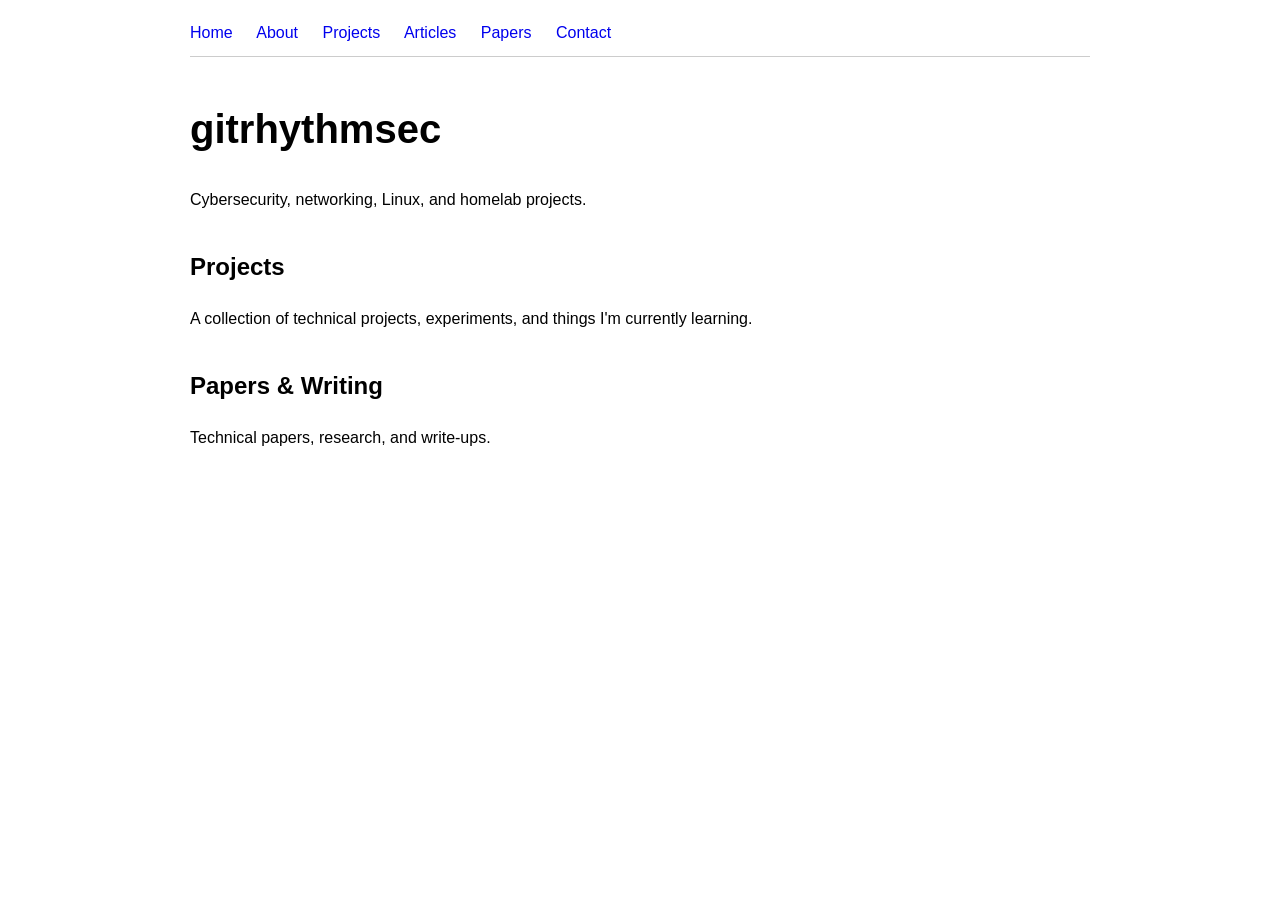
==== index.html @ f0cfb81f "Add initial site styling" ====
<!DOCTYPE html>
<html>
<head>
    <title>gitrhythmsec</title>
    <link rel="stylesheet" href="/style.css">
</head>
<body>
    <nav>
        <a href="/">Home</a>
        <a href="/about/">About</a>
        <a href="/projects/">Projects</a>
        <a href="/articles/">Articles</a>
        <a href="/papers/">Papers</a>
        <a href="/contact/">Contact</a>
    </nav>
    <h1>gitrhythmsec</h1>
    <p>
        Cybersecurity, networking, Linux, and homelab projects.
    </p>
    <h2>Projects</h2>
    <p>
        A collection of technical projects, experiments, and things I'm currently learning.
    </p>
    <h2>Papers &amp; Writing</h2>
    <p>
        Technical papers, research, and write-ups.
    </p>
</body>
</html>
---- style.css ----
body {
    font-family: Arial, sans-serif;
    max-width: 900px;
    margin: 0 auto;
    padding: 20px;
    line-height: 1.6;
}

nav {
    margin-bottom: 40px;
    padding-bottom: 10px;
    border-bottom: 1px solid #ccc;
}

nav a {
    margin-right: 20px;
    text-decoration: none;
}

h1 {
    font-size: 2.5rem;
}

h2 {
    margin-top: 35px;
}
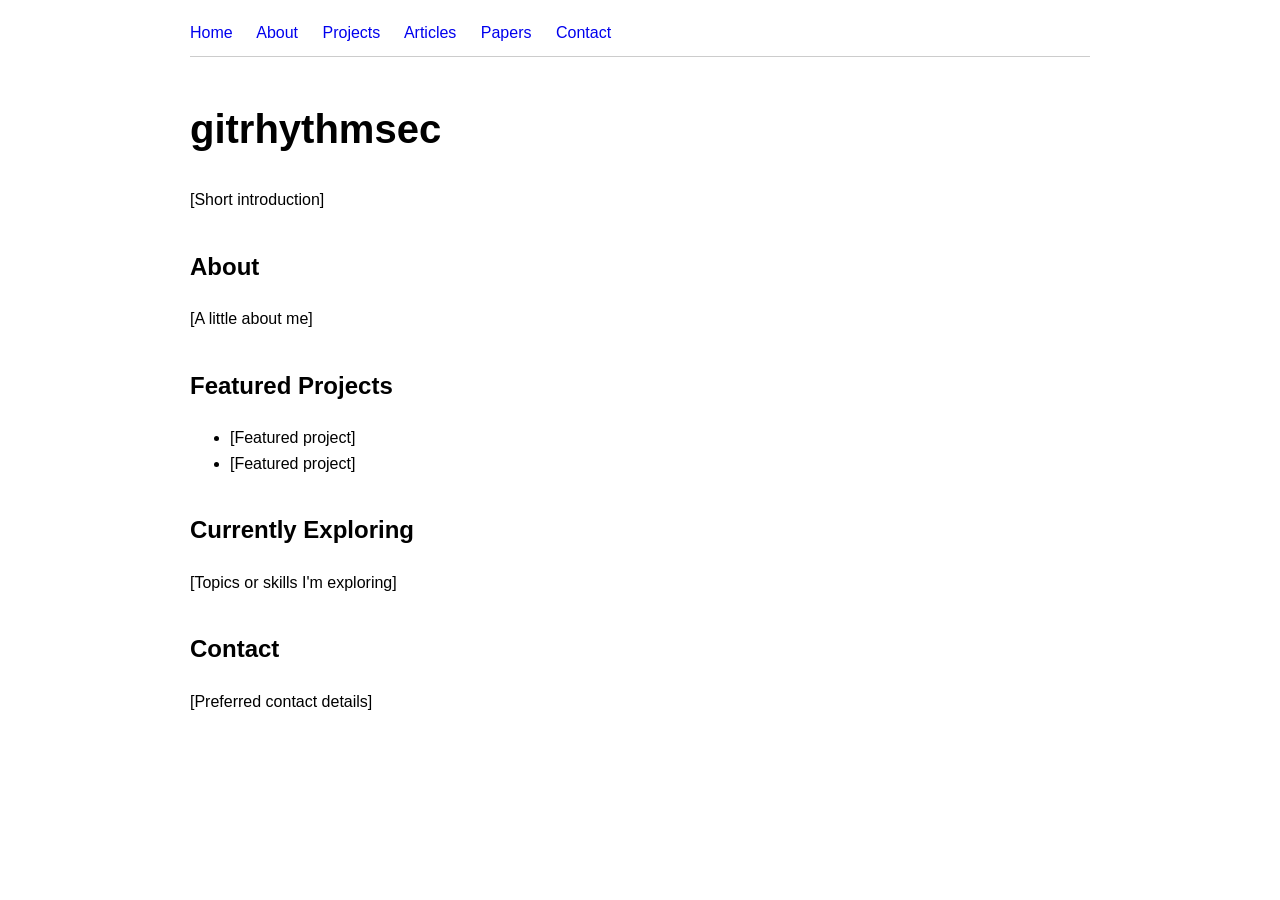
==== commit 117e7097: "Add homepage structure" ====
--- a/index.html
+++ b/index.html
@@ -2,10 +2,11 @@
 <html>
 <head>
     <title>gitrhythmsec</title>
+    <meta name="viewport" content="width=device-width, initial-scale=1.0">
     <link rel="stylesheet" href="/style.css">
 </head>
 <body>
-    <nav>
+    <nav aria-label="Main navigation">
         <a href="/">Home</a>
         <a href="/about/">About</a>
         <a href="/projects/">Projects</a>
@@ -13,17 +14,34 @@
         <a href="/papers/">Papers</a>
         <a href="/contact/">Contact</a>
     </nav>
-    <h1>gitrhythmsec</h1>
-    <p>
-        Cybersecurity, networking, Linux, and homelab projects.
-    </p>
-    <h2>Projects</h2>
-    <p>
-        A collection of technical projects, experiments, and things I'm currently learning.
-    </p>
-    <h2>Papers &amp; Writing</h2>
-    <p>
-        Technical papers, research, and write-ups.
-    </p>
+    <main>
+        <header>
+            <h1>gitrhythmsec</h1>
+            <p>[Short introduction]</p>
+        </header>
+
+        <section aria-labelledby="about-heading">
+            <h2 id="about-heading">About</h2>
+            <p>[A little about me]</p>
+        </section>
+
+        <section aria-labelledby="featured-projects-heading">
+            <h2 id="featured-projects-heading">Featured Projects</h2>
+            <ul>
+                <li>[Featured project]</li>
+                <li>[Featured project]</li>
+            </ul>
+        </section>
+
+        <section aria-labelledby="exploring-heading">
+            <h2 id="exploring-heading">Currently Exploring</h2>
+            <p>[Topics or skills I'm exploring]</p>
+        </section>
+
+        <section aria-labelledby="contact-heading">
+            <h2 id="contact-heading">Contact</h2>
+            <p>[Preferred contact details]</p>
+        </section>
+    </main>
 </body>
 </html>
--- a/style.css
+++ b/style.css
@@ -24,3 +24,10 @@
 h2 {
     margin-top: 35px;
 }
+
+@media (max-width: 600px) {
+    nav a {
+        display: block;
+        margin-bottom: 10px;
+    }
+}
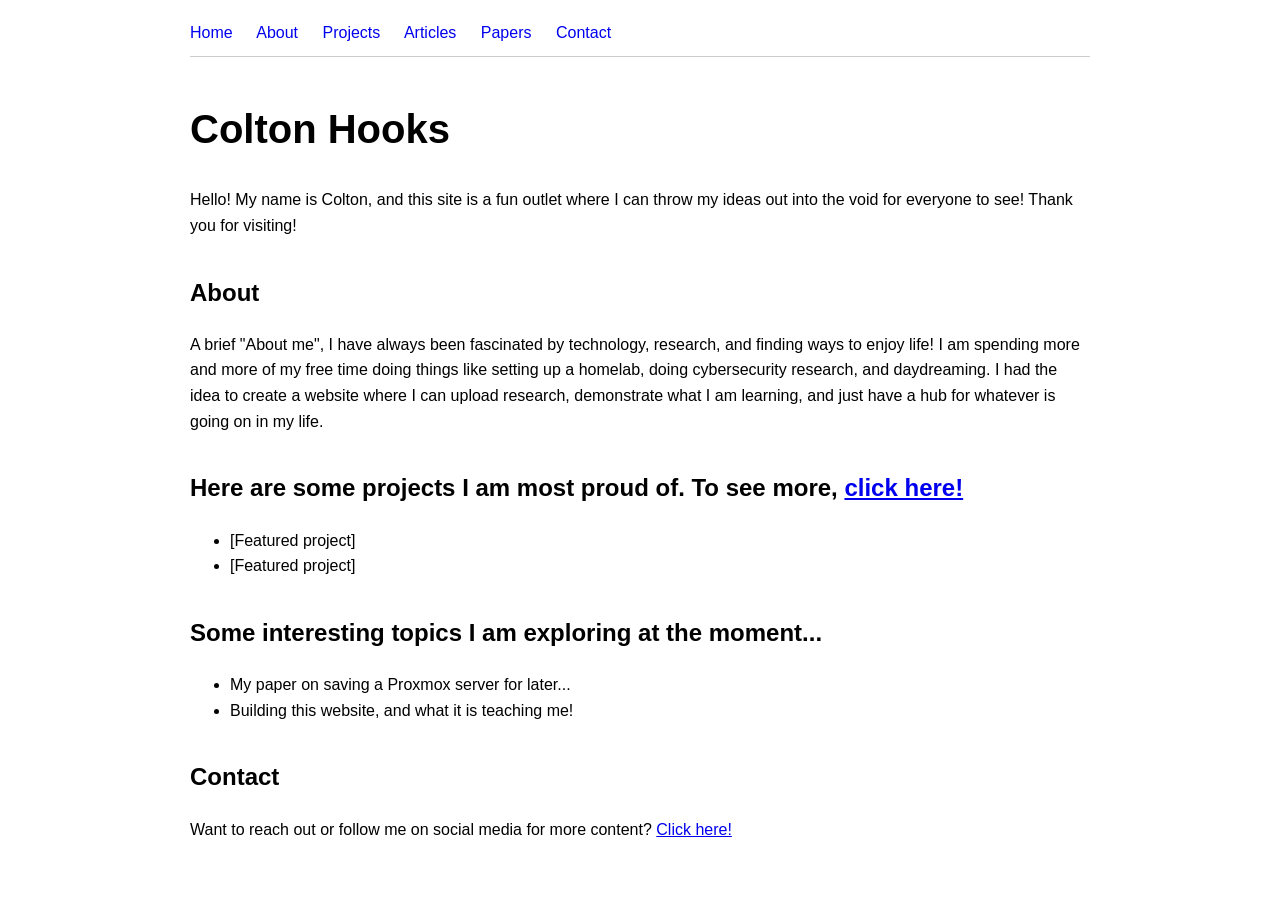
==== commit 8819cc86: "Change title and update personal introduction Updated title and content to reflect personal branding" ====
--- a/index.html
+++ b/index.html
@@ -1,7 +1,7 @@
 <!DOCTYPE html>
 <html>
 <head>
-    <title>gitrhythmsec</title>
+    <title>Colton Hooks</title>
     <meta name="viewport" content="width=device-width, initial-scale=1.0">
     <link rel="stylesheet" href="/style.css">
 </head>
@@ -16,17 +16,17 @@
     </nav>
     <main>
         <header>
-            <h1>gitrhythmsec</h1>
-            <p>[Short introduction]</p>
+            <h1>Colton Hooks</h1>
+            <p>Hello! My name is Colton, and this site is a fun outlet where I can throw my ideas out into the void for everyone to see! Thank you for visiting!</p>
         </header>
 
         <section aria-labelledby="about-heading">
             <h2 id="about-heading">About</h2>
-            <p>[A little about me]</p>
+            <p>A brief "About me", I have always been fascinated by technology, research, and finding ways to enjoy life! I am spending more and more of my free time doing things like setting up a homelab, doing cybersecurity research, and daydreaming. I had the idea to create a website where I can upload research, demonstrate what I am learning, and just have a hub for whatever is going on in my life.</p>
         </section>
 
         <section aria-labelledby="featured-projects-heading">
-            <h2 id="featured-projects-heading">Featured Projects</h2>
+            <h2 id="featured-projects-heading">Here are some projects I am most proud of. To see more, <a href="/projects/">click here!</a></h2>
             <ul>
                 <li>[Featured project]</li>
                 <li>[Featured project]</li>
@@ -34,13 +34,16 @@
         </section>
 
         <section aria-labelledby="exploring-heading">
-            <h2 id="exploring-heading">Currently Exploring</h2>
-            <p>[Topics or skills I'm exploring]</p>
+            <h2 id="exploring-heading">Some interesting topics I am exploring at the moment...</h2>
+            <ul>
+                <li>My paper on saving a Proxmox server for later...</li>
+                <li>Building this website, and what it is teaching me!</li>
+            </ul>
         </section>
 
         <section aria-labelledby="contact-heading">
             <h2 id="contact-heading">Contact</h2>
-            <p>[Preferred contact details]</p>
+            <p>Want to reach out or follow me on social media for more content? <a href="/contact/">Click here!</a></p>
         </section>
     </main>
 </body>
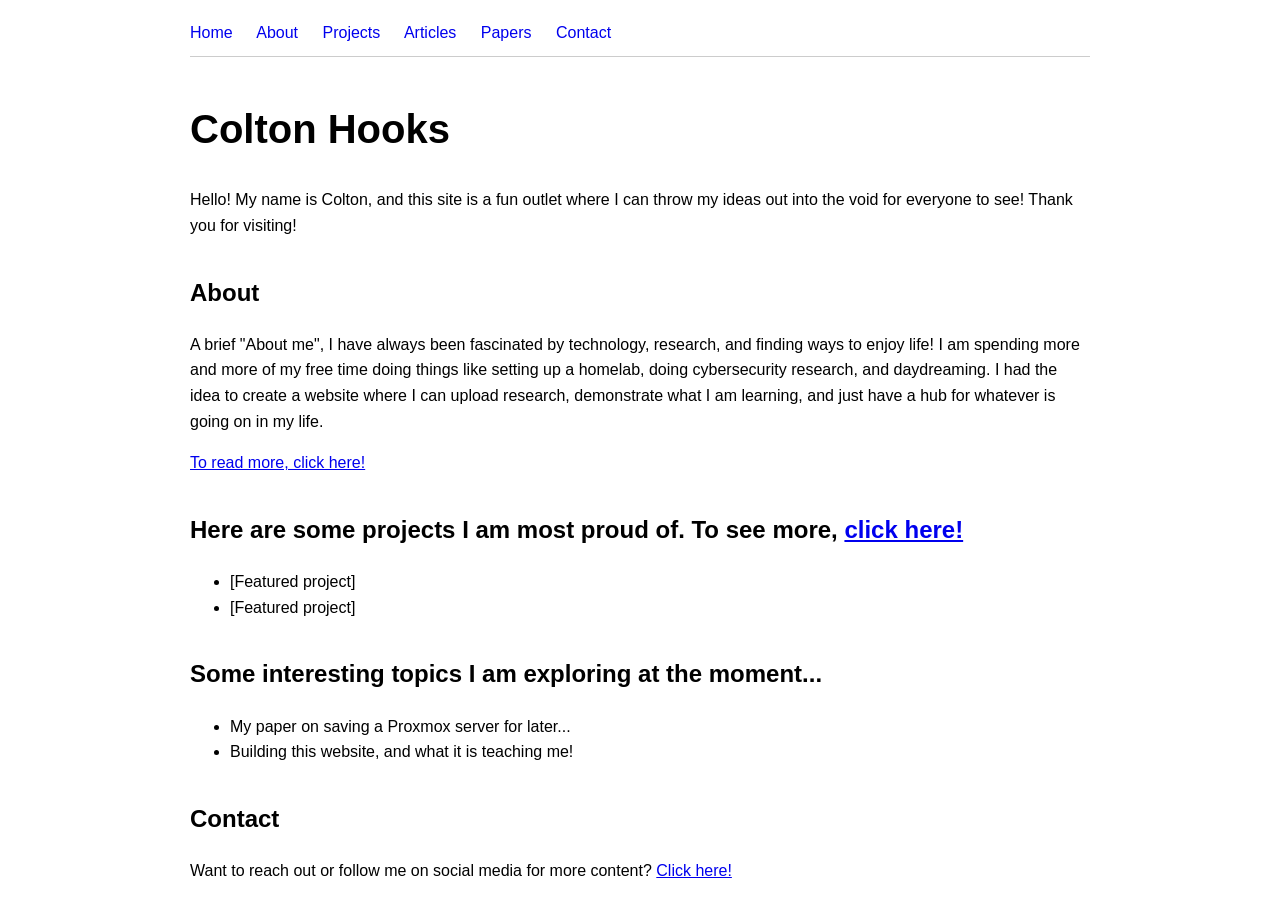
==== commit 78e098a5: "Add link to 'About' section in index.html Added the link, quick addition" ====
--- a/index.html
+++ b/index.html
@@ -23,6 +23,7 @@
         <section aria-labelledby="about-heading">
             <h2 id="about-heading">About</h2>
             <p>A brief "About me", I have always been fascinated by technology, research, and finding ways to enjoy life! I am spending more and more of my free time doing things like setting up a homelab, doing cybersecurity research, and daydreaming. I had the idea to create a website where I can upload research, demonstrate what I am learning, and just have a hub for whatever is going on in my life.</p>
+            <a href="/about/">To read more, click here!</a>
         </section>
 
         <section aria-labelledby="featured-projects-heading">
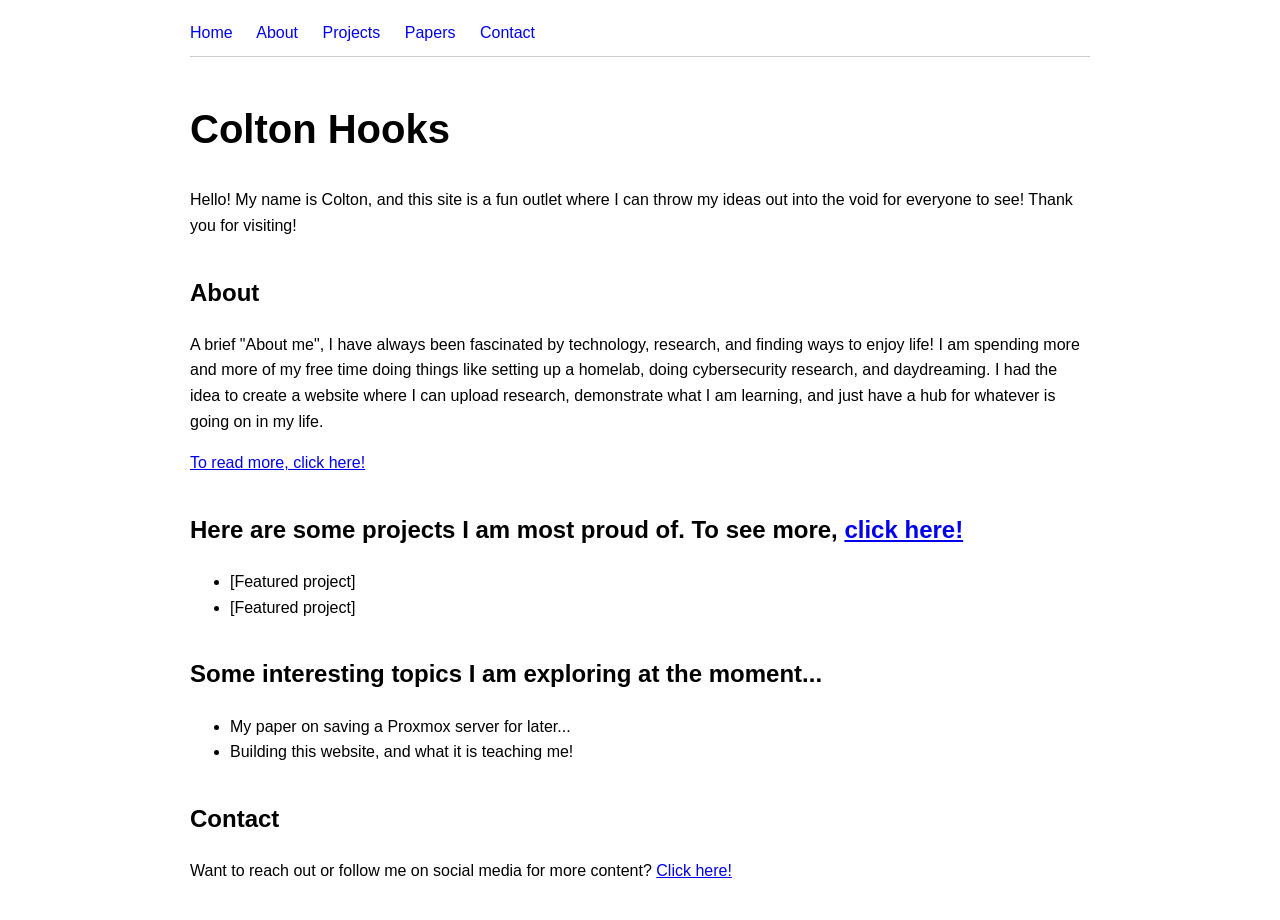
==== commit 5cb76bdd: "Hiding an unfinished section for now :)" ====
--- a/index.html
+++ b/index.html
@@ -1,18 +1,30 @@
 <!DOCTYPE html>
 <html>
 <head>
+    <meta charset="UTF-8">
     <title>Colton Hooks</title>
     <meta name="viewport" content="width=device-width, initial-scale=1.0">
     <link rel="stylesheet" href="/style.css">
 </head>
 <body>
     <nav aria-label="Main navigation">
-        <a href="/">Home</a>
-        <a href="/about/">About</a>
-        <a href="/projects/">Projects</a>
-        <a href="/articles/">Articles</a>
-        <a href="/papers/">Papers</a>
-        <a href="/contact/">Contact</a>
+        <details class="mobile-nav">
+            <summary><span aria-hidden="true">☰</span> Menu</summary>
+            <div class="nav-links">
+                <a href="/">Home</a>
+                <a href="/about/">About</a>
+                <a href="/projects/">Projects</a>
+                <a href="/papers/">Papers</a>
+                <a href="/contact/">Contact</a>
+            </div>
+        </details>
+        <div class="desktop-nav nav-links">
+            <a href="/">Home</a>
+            <a href="/about/">About</a>
+            <a href="/projects/">Projects</a>
+            <a href="/papers/">Papers</a>
+            <a href="/contact/">Contact</a>
+        </div>
     </nav>
     <main>
         <header>
--- a/style.css
+++ b/style.css
@@ -12,11 +12,29 @@
     border-bottom: 1px solid #ccc;
 }
 
-nav a {
+.nav-links a {
     margin-right: 20px;
     text-decoration: none;
 }
 
+nav .desktop-nav {
+    display: block;
+}
+
+nav .mobile-nav {
+    display: none;
+}
+
+.mobile-nav summary {
+    width: fit-content;
+    cursor: pointer;
+    font-weight: 700;
+}
+
+.mobile-nav summary span {
+    margin-right: 5px;
+}
+
 h1 {
     font-size: 2.5rem;
 }
@@ -25,9 +43,247 @@
     margin-top: 35px;
 }
 
+.contact-intro {
+    margin-bottom: 30px;
+}
+
+.contact-intro h1 {
+    margin-bottom: 8px;
+}
+
+.contact-intro p {
+    margin-top: 0;
+    color: #5b6472;
+}
+
+.contact-grid {
+    display: grid;
+    grid-template-columns: repeat(3, minmax(0, 1fr));
+    gap: 20px;
+    margin: 0;
+    padding: 0;
+    list-style: none;
+}
+
+.contact-card {
+    box-sizing: border-box;
+    display: flex;
+    min-height: 220px;
+    flex-direction: column;
+    align-items: flex-start;
+    padding: 24px;
+    border: 1px solid #e1e5eb;
+    border-top: 4px solid var(--contact-accent, #64748b);
+    border-radius: 12px;
+    background: #fff;
+    color: #182230;
+    text-decoration: none;
+    box-shadow: 0 5px 18px rgb(15 23 42 / 6%);
+    transition: transform 160ms ease, box-shadow 160ms ease, border-color 160ms ease;
+}
+
+a.contact-card:hover,
+a.contact-card:focus-visible {
+    transform: translateY(-3px);
+    border-color: var(--contact-accent, #64748b);
+    box-shadow: 0 10px 26px rgb(15 23 42 / 12%);
+}
+
+a.contact-card:focus-visible {
+    outline: 3px solid #94a3b8;
+    outline-offset: 3px;
+}
+
+.contact-card--github {
+    --contact-accent: #24292f;
+}
+
+.contact-card--linkedin {
+    --contact-accent: #0a66c2;
+}
+
+.contact-card--email {
+    --contact-accent: #64748b;
+}
+
+.contact-icon {
+    display: grid;
+    width: 44px;
+    height: 44px;
+    margin-bottom: 20px;
+    place-items: center;
+    border-radius: 12px;
+    background: color-mix(in srgb, var(--contact-accent) 12%, white);
+    color: var(--contact-accent);
+    font-size: 1.6rem;
+    font-weight: 700;
+}
+
+.contact-icon--text {
+    font-family: Arial, sans-serif;
+    font-size: 1.2rem;
+}
+
+.contact-label {
+    font-size: 1.25rem;
+    font-weight: 700;
+}
+
+.contact-detail {
+    margin-top: 3px;
+    color: #4b5563;
+}
+
+.contact-action {
+    margin-top: auto;
+    padding-top: 20px;
+    color: var(--contact-accent);
+    font-size: 0.9rem;
+    font-weight: 700;
+}
+
+.projects-intro {
+    margin-bottom: 30px;
+}
+
+.projects-intro h1 {
+    margin-bottom: 8px;
+}
+
+.projects-intro p {
+    margin-top: 0;
+    color: #5b6472;
+}
+
+.project-grid,
+.paper-grid {
+    display: grid;
+    grid-template-columns: repeat(auto-fit, minmax(min(100%, 300px), 1fr));
+    gap: 20px;
+}
+
+.paper-grid {
+    grid-template-columns: repeat(auto-fill, minmax(min(100%, 360px), 1fr));
+}
+
+.project-card,
+.paper-card {
+    box-sizing: border-box;
+    display: flex;
+    min-width: 0;
+    flex-direction: column;
+    padding: 24px;
+    border: 1px solid #e1e5eb;
+    border-top: 4px solid #64748b;
+    border-radius: 12px;
+    background: #fff;
+    color: #182230;
+    box-shadow: 0 5px 18px rgb(15 23 42 / 6%);
+}
+
+.paper-card {
+    max-width: 680px;
+    flex-direction: column;
+    color: #182230;
+    text-decoration: none;
+    transition: transform 160ms ease, box-shadow 160ms ease, border-color 160ms ease;
+}
+
+.paper-card:hover,
+.paper-card:focus-visible {
+    transform: translateY(-3px);
+    border-color: #64748b;
+    box-shadow: 0 10px 26px rgb(15 23 42 / 12%);
+}
+
+.paper-card:focus-visible {
+    outline: 3px solid #94a3b8;
+    outline-offset: 3px;
+}
+
+.project-card__header h2,
+.paper-card__title {
+    margin: 6px 0 0;
+    font-size: 1.35rem;
+    line-height: 1.3;
+}
+
+.project-card__category,
+.paper-card__category {
+    margin: 0;
+    color: #5b6472;
+    font-size: 0.85rem;
+    font-weight: 700;
+    letter-spacing: 0.02em;
+}
+
+.paper-card__meta {
+    display: flex;
+    flex-wrap: wrap;
+    gap: 6px 16px;
+    margin: 12px 0 0;
+    color: #5b6472;
+    font-size: 0.9rem;
+}
+
+.paper-card__summary {
+    margin-bottom: 0;
+    color: #4b5563;
+}
+
+.paper-card__action {
+    margin-top: 20px;
+    color: #344256;
+    font-size: 0.95rem;
+    font-weight: 700;
+}
+
+.project-card__status {
+    align-self: flex-start;
+    margin: 16px 0 4px;
+    padding: 4px 10px;
+    border-radius: 999px;
+    background: #eef2f6;
+    color: #344256;
+    font-size: 0.85rem;
+    font-weight: 700;
+}
+
+.project-card > p:not(.project-card__category):not(.project-card__status) {
+    color: #4b5563;
+}
+
+.project-card__note {
+    padding-top: 12px;
+    border-top: 1px solid #e8ebef;
+    font-size: 0.95rem;
+}
+
+.project-card__footer {
+    margin-top: auto;
+}
+
 @media (max-width: 600px) {
-    nav a {
+    nav .mobile-nav {
         display: block;
-        margin-bottom: 10px;
-    }
-}
+    }
+
+    nav .desktop-nav {
+        display: none;
+    }
+
+    .mobile-nav[open] .nav-links {
+        display: flex;
+        flex-direction: column;
+        gap: 8px;
+        padding-top: 12px;
+    }
+
+    .mobile-nav[open] .nav-links a {
+        margin-right: 0;
+    }
+
+    .contact-grid {
+        grid-template-columns: 1fr;
+    }
+}
